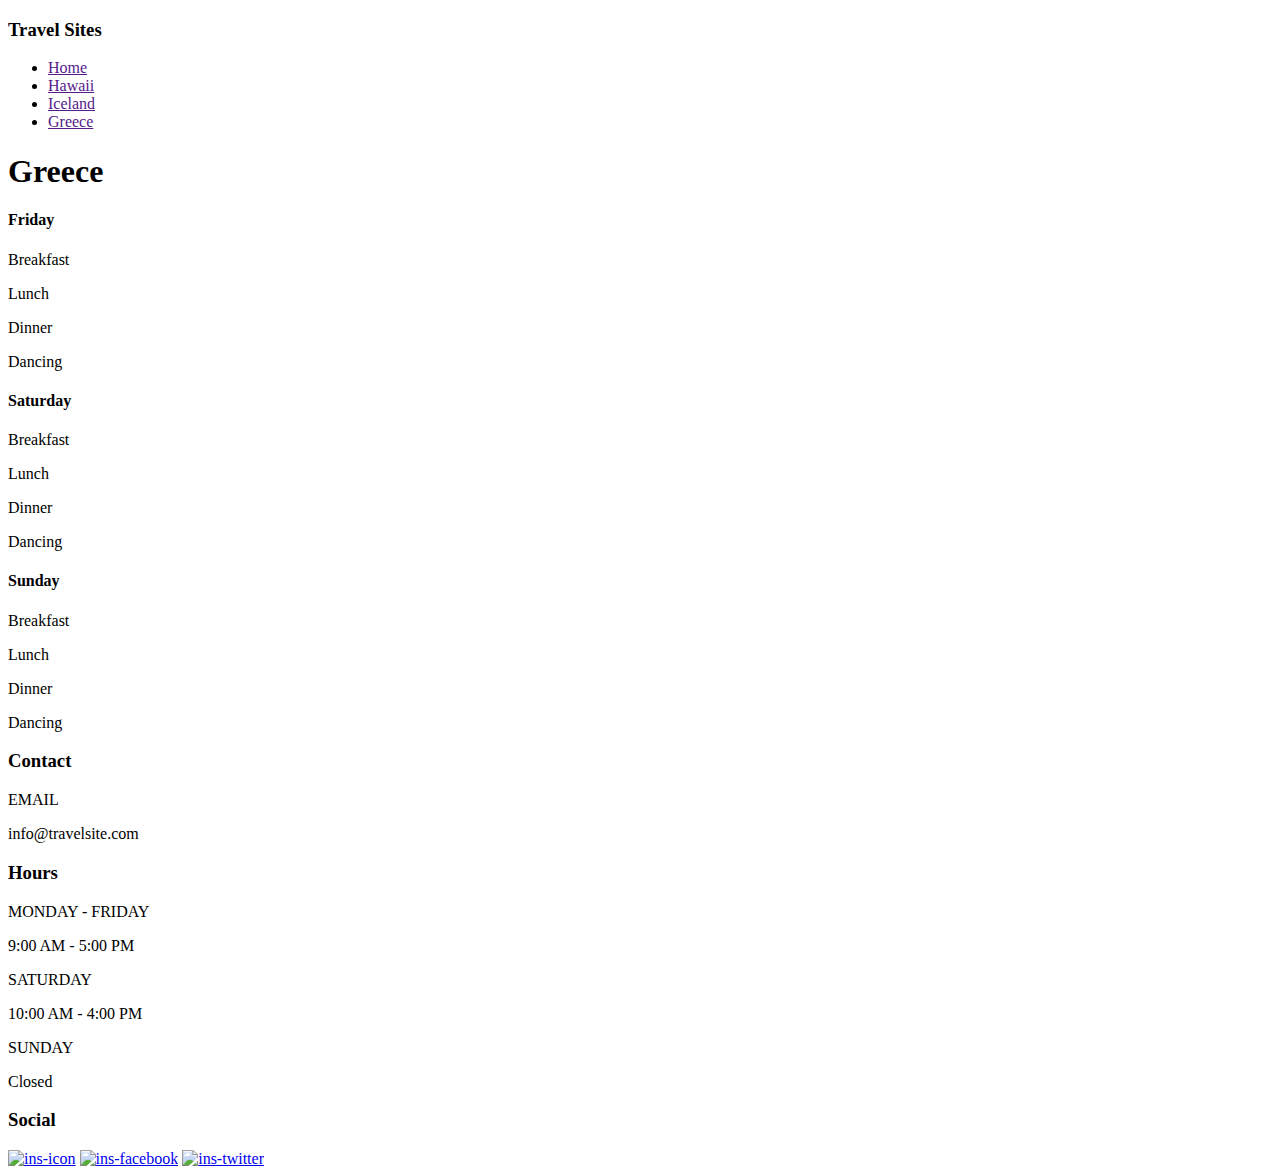
==== pages/greece.html @ c984d809 "make changes on index.html and add code for pages" ====
<!DOCTYPE html>
<html lang="en">
  <head>
    <meta charset="UTF-8" />
    <meta name="viewport" content="width=device-width, initial-scale=1.0" />
    <title>Hawaii</title>
    <link rel="global.css" href="../css/global.css" />
    <link rel="destinations.css" href="../css/destinations.css" />
  </head>

  <body>
    <!-- Header Section -->
    <header class="header">
      <div class="logo">
        <h3>Travel Sites</h3>
      </div>
      <!-- navigation bar -->
      <nav class="nav">
        <ul class="nav__list">
          <li class="nav__item"><a href="">Home</a></li>
          <li class="nav__item"><a href="">Hawaii</a></li>
          <li class="nav__item"><a href="">Iceland</a></li>
          <li class="nav__item"><a href="">Greece</a></li>
        </ul>
      </nav>
    </header>

    <!-- Main content for 3day Trip -->
    <main class="dest">
      <h1 class="dest__title">Greece</h1>

      <!-- card section for 3day trip -->
      <section class="trip">
        <div class="trip__detail">
          <h4 class="trip__detail--day">Friday</h4>
          <p class="trip__detail--elements">Breakfast</p>
          <p class="trip__detail--elements">Lunch</p>
          <p class="trip__detail--elements">Dinner</p>
          <p class="trip__detail--elements">Dancing</p>
        </div>

        <div class="trip__detail">
          <h4 class="trip__detail--day">Saturday</h4>
          <p class="trip__detail--elements">Breakfast</p>
          <p class="trip__detail--elements">Lunch</p>
          <p class="trip__detail--elements">Dinner</p>
          <p class="trip__detail--elements">Dancing</p>
        </div>

        <div class="trip__detail">
          <h4 class="trip__detail--day">Sunday</h4>
          <p class="trip__detail--elements">Breakfast</p>
          <p class="trip__detail--elements">Lunch</p>
          <p class="trip__detail--elements">Dinner</p>
          <p class="trip__detail--elements">Dancing</p>
        </div>
      </section>
    </main>

    <!-- footer with contact, hours, and social -->
    <footer class="footer">
      <!-- Contact section -->
      <section class="contact">
        <h3 class="footer__title">Contact</h3>
        <p class="footer__subtitle">EMAIL</p>
        <p class="footer__content">info@travelsite.com</p>
      </section>

      <!-- Hours Section with three division for days/hours-->
      <section class="hours">
        <h3 class="footer__title">Hours</h3>
        <div class="hours__days">
          <p class="footer__subtitle">MONDAY - FRIDAY</p>
          <p class="footer__content">9:00 AM - 5:00 PM</p>
        </div>
        <div class="hours__days">
          <p class="footer__subtitle">SATURDAY</p>
          <p class="footer__content">10:00 AM - 4:00 PM</p>
        </div>
        <div class="hours__days">
          <p class="footer__subtitle">SUNDAY</p>
          <p class="footer__content">Closed</p>
        </div>
      </section>

      <!-- Social section with three logos -->
      <section class="social">
        <h3 class="footer__title">Social</h3>
        <a href="https://www.instagram.com/"><img src="./assets/images/icon-instagram.png" alt="ins-icon" /></a>
        <a href="https://www.facebook.com/"><img src="./assets/images/icon-facebook.png" alt="ins-facebook" /></a>
        <a href="https://twitter.com/"><img src="./assets/images/icon-twitter.png" alt="ins-twitter" /></a>
      </section>
    </footer>
  </body>
</html>
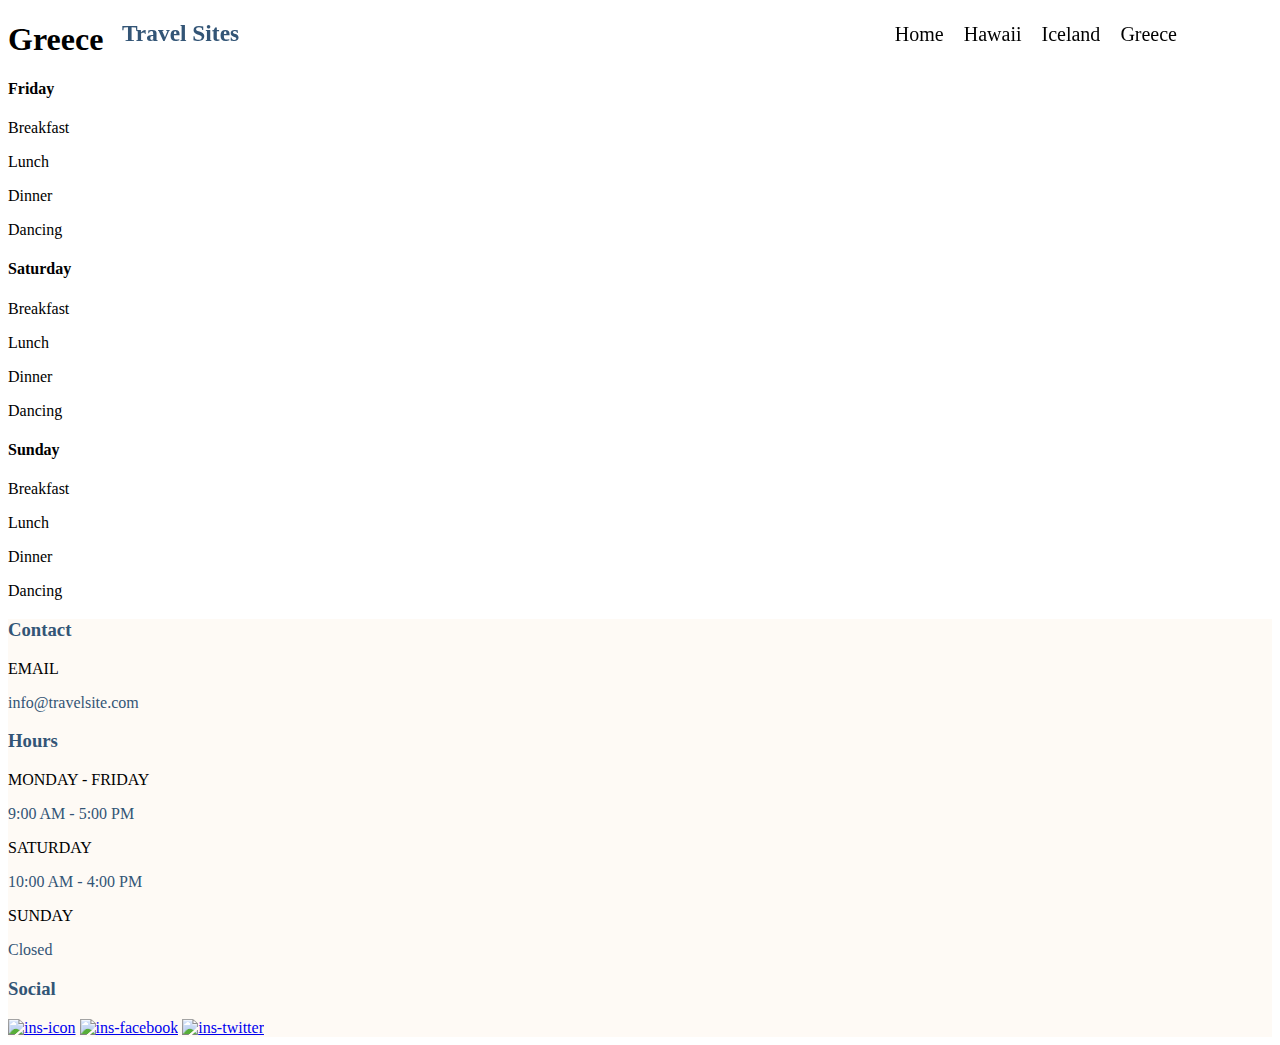
==== commit a1868214: "add code in global and main css files" ====
--- a/pages/greece.html
+++ b/pages/greece.html
@@ -4,8 +4,8 @@
     <meta charset="UTF-8" />
     <meta name="viewport" content="width=device-width, initial-scale=1.0" />
     <title>Hawaii</title>
-    <link rel="global.css" href="../css/global.css" />
-    <link rel="destinations.css" href="../css/destinations.css" />
+    <link rel="stylesheet" href="../css/global.css" />
+    <link rel="stylesheet" href="../css/destinations.css" />
   </head>
 
   <body>
--- a/css/global.css
+++ b/css/global.css
@@ -0,0 +1,64 @@
+*{
+    font-family: Verdana;
+    /* max-width:1280px; */
+}
+
+.header{
+    background-color: #FFFFFF;
+    position:fixed;
+    top:0;
+    width:100%;
+    height:24px;
+    display:flex;
+    flex-direction: row;
+    justify-content: space-between;
+}
+
+.logo{
+    display:inline-block;
+    color:#335576;
+    margin-left: 114px;
+    margin-top: -3px;
+    font-size: 20px;
+}
+
+.nav{
+    display:inline-block;
+}
+
+.nav__list{
+    list-style-type: none;
+    text-align: center;
+    display:flex;
+    justify-content: space-evenly;
+    gap:20px;
+    margin-right: 111px;
+    font-size: 20px;
+    margin-top: 23px;
+}
+
+.nav__item{
+    display:inline;
+}
+
+.nav__item a{
+    text-decoration: none;
+    color:black;
+}
+
+.nav__item--highlight{
+    padding-bottom: 10px;;
+    border-bottom:4px solid #DB7A4E ;
+}
+
+.footer{
+    background-color: #FEFAF5;
+}
+
+.footer__title, .footer__content{
+    color:#335576
+}
+
+footer__subtitle{
+    color:#DB7A4E;
+}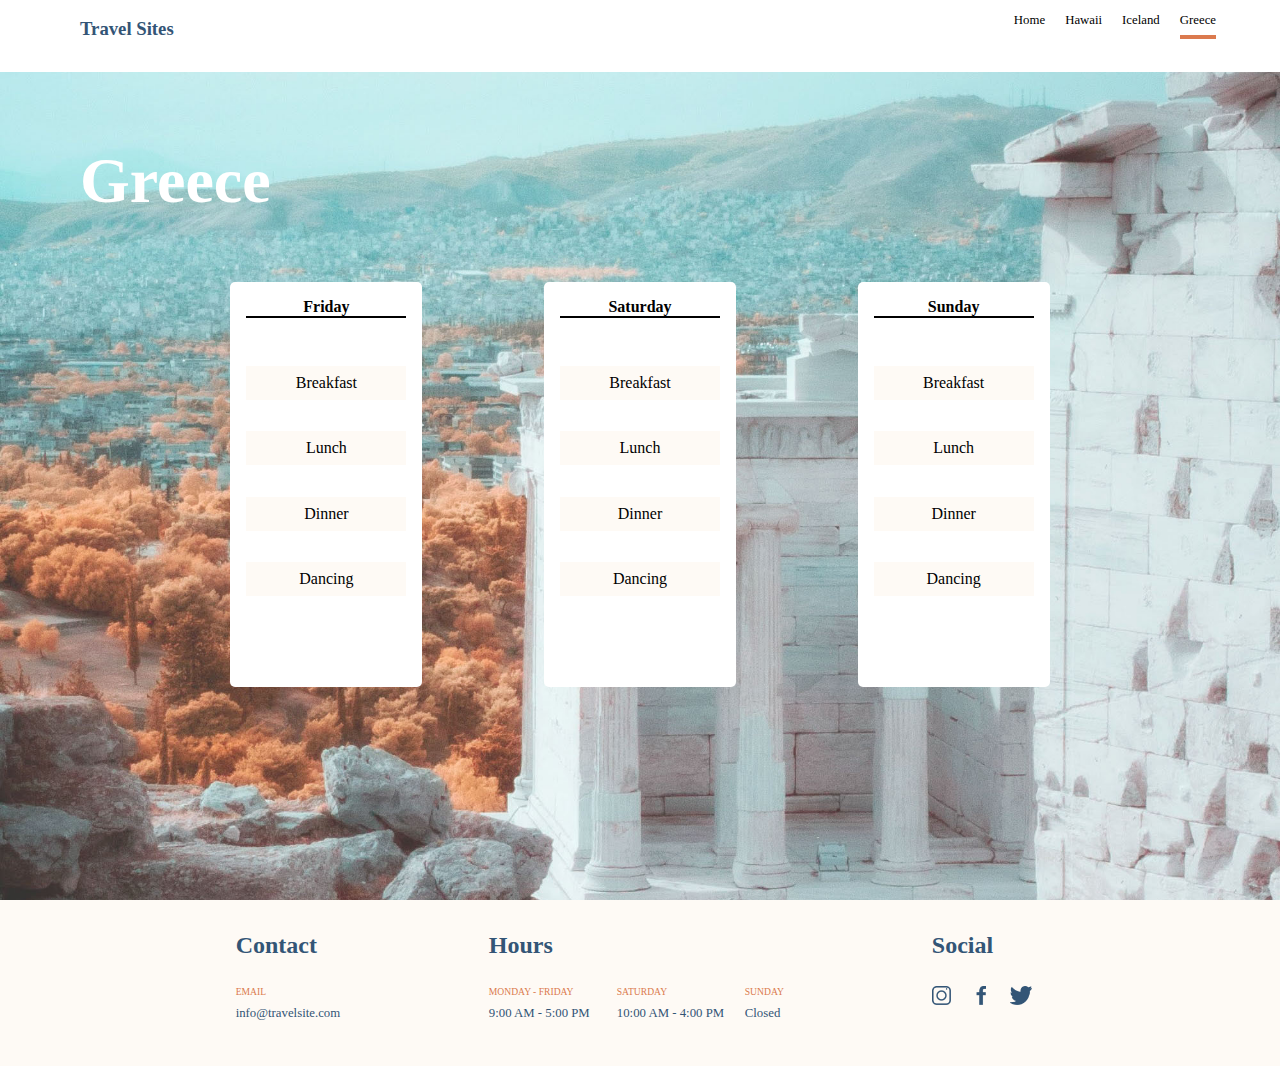
==== commit e48c1773: "add code for destinations.css,probably finished" ====
--- a/pages/greece.html
+++ b/pages/greece.html
@@ -17,16 +17,16 @@
       <!-- navigation bar -->
       <nav class="nav">
         <ul class="nav__list">
-          <li class="nav__item"><a href="">Home</a></li>
-          <li class="nav__item"><a href="">Hawaii</a></li>
-          <li class="nav__item"><a href="">Iceland</a></li>
-          <li class="nav__item"><a href="">Greece</a></li>
+          <li class="nav__item"><a href="../index.html">Home</a></li>
+          <li class="nav__item"><a href="./hawaii.html">Hawaii</a></li>
+          <li class="nav__item"><a href="./iceland.html">Iceland</a></li>
+          <li class="nav__item nav__item--highlight"><a href="./greece.html">Greece</a></li>
         </ul>
       </nav>
     </header>
 
     <!-- Main content for 3day Trip -->
-    <main class="dest">
+    <main class="dest" style="background-image: url(../assets/images/greece.jpg)">
       <h1 class="dest__title">Greece</h1>
 
       <!-- card section for 3day trip -->
@@ -59,37 +59,43 @@
 
     <!-- footer with contact, hours, and social -->
     <footer class="footer">
-      <!-- Contact section -->
-      <section class="contact">
-        <h3 class="footer__title">Contact</h3>
-        <p class="footer__subtitle">EMAIL</p>
-        <p class="footer__content">info@travelsite.com</p>
-      </section>
+      <div class="footer-flex">
+        <!-- Contact section -->
+        <section class="contact">
+          <h3 class="footer__title">Contact</h3>
+          <p class="footer__subtitle">EMAIL</p>
+          <a href="info@travelsite.com"><p class="footer__content">info@travelsite.com</p></a>
+        </section>
 
-      <!-- Hours Section with three division for days/hours-->
-      <section class="hours">
-        <h3 class="footer__title">Hours</h3>
-        <div class="hours__days">
-          <p class="footer__subtitle">MONDAY - FRIDAY</p>
-          <p class="footer__content">9:00 AM - 5:00 PM</p>
-        </div>
-        <div class="hours__days">
-          <p class="footer__subtitle">SATURDAY</p>
-          <p class="footer__content">10:00 AM - 4:00 PM</p>
-        </div>
-        <div class="hours__days">
-          <p class="footer__subtitle">SUNDAY</p>
-          <p class="footer__content">Closed</p>
-        </div>
-      </section>
+        <!-- Hours Section with three division for days/hours-->
+        <section class="hours">
+          <h3 class="footer__title">Hours</h3>
+          <div class="hours-flex">
+            <div class="hours__days">
+              <p class="footer__subtitle">MONDAY - FRIDAY</p>
+              <p class="footer__content">9:00 AM - 5:00 PM</p>
+            </div>
+            <div class="hours__days">
+              <p class="footer__subtitle">SATURDAY</p>
+              <p class="footer__content">10:00 AM - 4:00 PM</p>
+            </div>
+            <div class="hours__days--reduce">
+              <p class="footer__subtitle">SUNDAY</p>
+              <p class="footer__content">Closed</p>
+            </div>
+          </div>
+        </section>
 
-      <!-- Social section with three logos -->
-      <section class="social">
-        <h3 class="footer__title">Social</h3>
-        <a href="https://www.instagram.com/"><img src="./assets/images/icon-instagram.png" alt="ins-icon" /></a>
-        <a href="https://www.facebook.com/"><img src="./assets/images/icon-facebook.png" alt="ins-facebook" /></a>
-        <a href="https://twitter.com/"><img src="./assets/images/icon-twitter.png" alt="ins-twitter" /></a>
-      </section>
+        <!-- Social section with three logos -->
+        <section class="social">
+          <h3 class="footer__title">Social</h3>
+          <div class="social__icon">
+            <a href="https://www.instagram.com/"><img src="../assets/images/icon-instagram.png" alt="ins-icon" /></a>
+            <a href="https://www.facebook.com/"><img src="../assets/images/icon-facebook.png" alt="ins-facebook" /></a>
+            <a href="https://twitter.com/"><img src="../assets/images/icon-twitter.png" alt="ins-twitter" /></a>
+          </div>
+        </section>
+      </div>
     </footer>
   </body>
 </html>
--- a/css/global.css
+++ b/css/global.css
@@ -1,6 +1,8 @@
 *{
     font-family: Verdana;
-    /* max-width:1280px; */
+    /* max-width:1280px; */ 
+    margin:0;
+    padding:0;
 }
 
 .header{
@@ -8,7 +10,7 @@
     position:fixed;
     top:0;
     width:100%;
-    height:24px;
+    height:8vh;
     display:flex;
     flex-direction: row;
     justify-content: space-between;
@@ -17,9 +19,9 @@
 .logo{
     display:inline-block;
     color:#335576;
-    margin-left: 114px;
-    margin-top: -3px;
-    font-size: 20px;
+    margin-left: 6.25vw;
+    margin-top: 2vh;
+    font-size: 1rem;
 }
 
 .nav{
@@ -31,10 +33,10 @@
     text-align: center;
     display:flex;
     justify-content: space-evenly;
-    gap:20px;
-    margin-right: 111px;
-    font-size: 20px;
-    margin-top: 23px;
+    gap:1.25rem;
+    margin-right: 5vw;
+    font-size: .8rem;
+    margin-top: 1vw;
 }
 
 .nav__item{
@@ -47,18 +49,78 @@
 }
 
 .nav__item--highlight{
-    padding-bottom: 10px;;
+    padding-bottom: 0.6vw;
     border-bottom:4px solid #DB7A4E ;
 }
 
 .footer{
     background-color: #FEFAF5;
+    width:100%;
+    padding-top: 3.5vh;
 }
 
-.footer__title, .footer__content{
-    color:#335576
+.footer-flex{
+    padding:0 18% 0 10%;
+    display:flex;
+    flex-direction: row;
+    justify-content: space-evenly; 
+    gap:10%;
+    padding-bottom:5vh;
 }
 
-footer__subtitle{
+.footer__title{
+    color:#335576;
+    vertical-align: top;
+    padding:0;
+    font-size:1.5rem;
+    margin-bottom:3vh;
+}
+
+.footer__subtitle{
     color:#DB7A4E;
-}+    font-size:0.6rem;
+}
+
+.footer__content{
+    color:#335576;
+    font-size:0.8rem;
+    margin-top:1vh;
+}
+
+.contact{
+    padding-left: 4vw;
+}
+
+.contact a{
+    text-decoration: none;
+}
+
+.hours-flex{
+    display:flex;
+    flex-direction: row;
+    justify-content: space-around;
+    padding:0;
+}
+
+.hours__days{
+    width:10vw;
+    vertical-align: top;
+}
+
+.hours__days--reduce{
+    width:3vw;
+}
+
+.social__icon{
+    display:flex;
+    justify-content: space-evenly;
+    gap:40%;
+    align-items:end;
+    
+}
+
+.social img{
+    width:auto;
+    height:1.5vw;
+}
+
--- a/css/destinations.css
+++ b/css/destinations.css
@@ -0,0 +1,46 @@
+.dest{
+    width:100%;
+    height:100vh;
+    background-size:cover;
+    background-position: center;
+}
+
+.dest__title{
+    margin-left: 6.25vw;
+    padding-top:16vh;
+    color:#FFFFFF;
+    font-size:4rem;
+}
+
+.trip{
+    margin: 5% 18%;
+    display:flex;
+    flex-wrap: wrap;
+    flex-direction: row;
+    justify-content: space-between;
+
+}
+
+.trip__detail{
+    display:flex;
+    flex-wrap: wrap;
+    flex-direction: column;
+    justify-content: normal;
+    gap:3.5vh;
+    background-color: #FFFFFF;
+    width:15vw;
+    height:45vh;
+    border-radius: 5px;
+    text-align: center;
+}
+
+.trip__detail--day{
+    border-bottom: 2px solid black;
+    margin:1rem 1rem;
+}
+
+.trip__detail--elements{
+background-color:#FEFAF5;
+padding:0.5rem;
+margin:0 1rem;
+}
